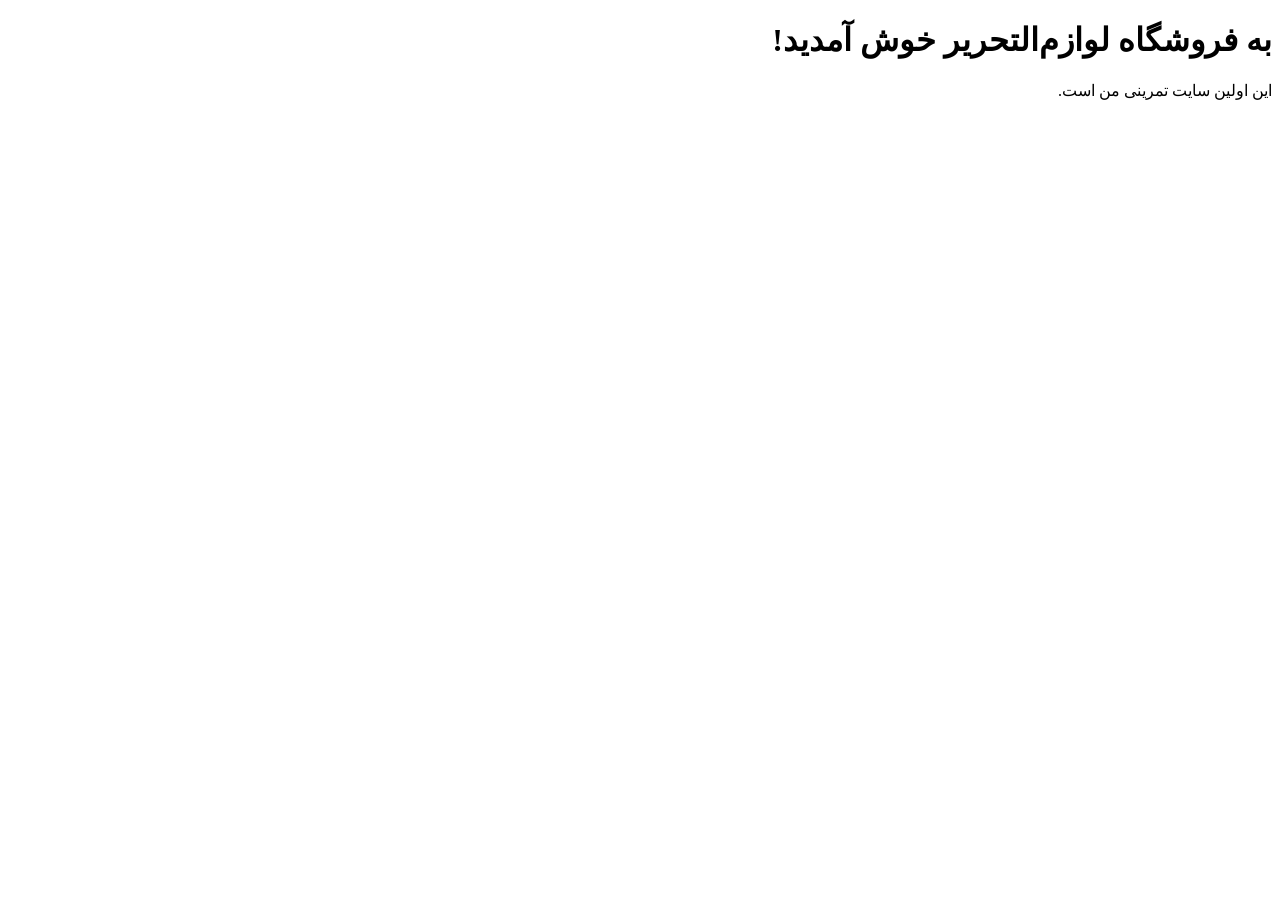
==== index.html @ b2bc045e "Create index.html" ====
<!DOCTYPE html>
<html lang="fa" dir="rtl">
<head>
    <meta charset="UTF-8">
    <meta name="viewport" content="width=device-width, initial-scale=1.0">
    <title>فروشگاه لوازم‌التحریر</title>
</head>
<body>

    <h1>به فروشگاه لوازم‌التحریر خوش آمدید!</h1>
    <p>این اولین سایت تمرینی من است.</p>

</body>
</html>
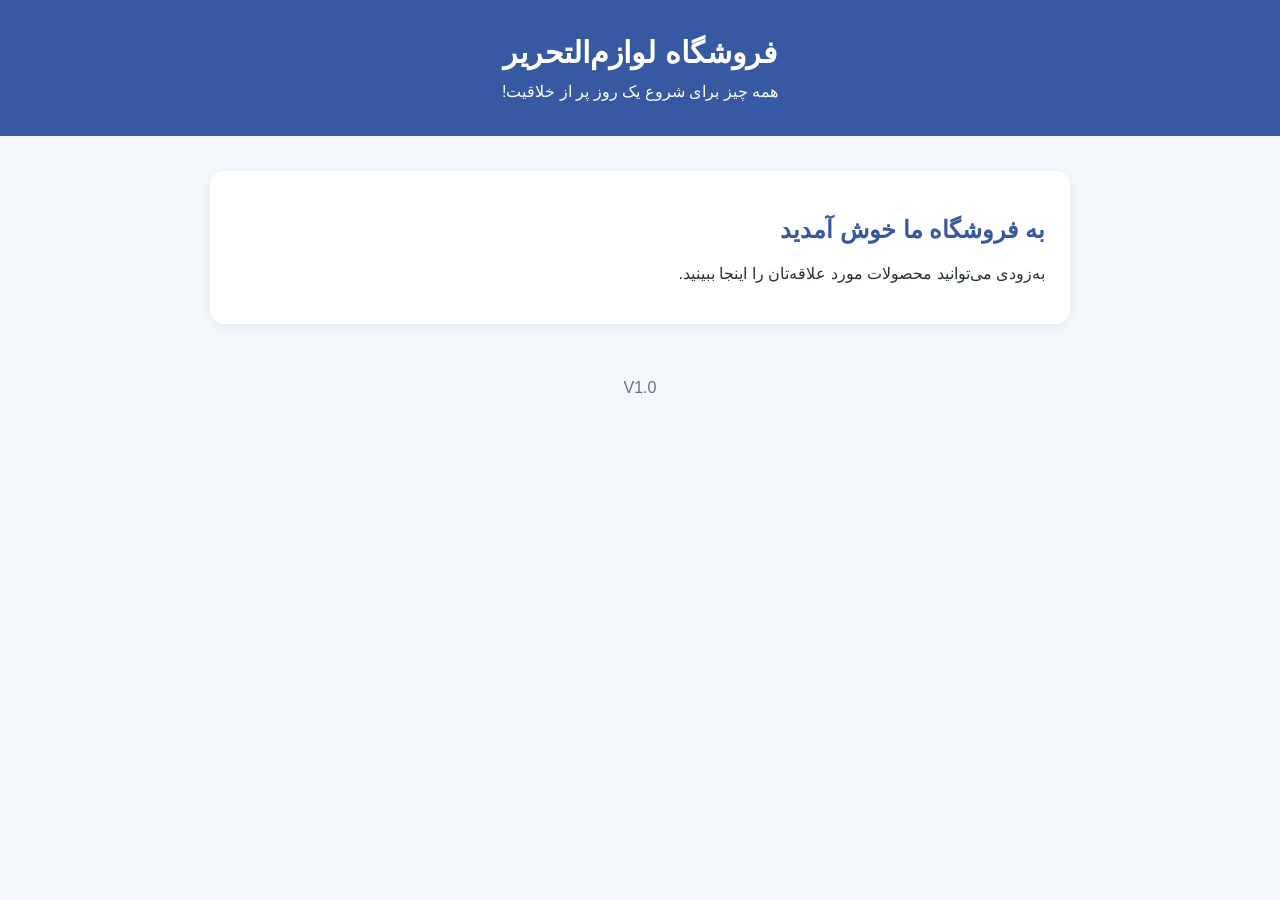
==== commit 7c2881ef: "Update index.html" ====
--- a/index.html
+++ b/index.html
@@ -5,11 +5,25 @@
     <meta charset="UTF-8">
     <meta name="viewport" content="width=device-width, initial-scale=1.0">
     <title>فروشگاه لوازم‌التحریر</title>
+    <link rel="stylesheet" href="style.css">
 </head>
 <body>
 
-    <h1>به فروشگاه لوازم‌التحریر خوش آمدید!</h1>
-    <p>این اولین سایت تمرینی من است.</p>
+    <header>
+        <h1>فروشگاه لوازم‌التحریر</h1>
+        <p>همه چیز برای شروع یک روز پر از خلاقیت!</p>
+    </header>
+
+    <main>
+        <section class="welcome">
+            <h2>به فروشگاه ما خوش آمدید</h2>
+            <p>به‌زودی می‌توانید محصولات مورد علاقه‌تان را اینجا ببینید.</p>
+        </section>
+    </main>
+
+    <footer>
+        V1.0
+    </footer>
 
 </body>
 </html>
--- a/style.css
+++ b/style.css
@@ -0,0 +1,52 @@
+
+* {
+    box-sizing: border-box;
+}
+
+body {
+    margin: 0;
+    font-family: Tahoma, Arial, sans-serif;
+    background-color: #f4f7fb;
+    color: #263238;
+    direction: rtl;
+    text-align: right;
+}
+
+header {
+    background-color: #3659a2;
+    color: white;
+    text-align: center;
+    padding: 35px 15px;
+}
+
+header h1 {
+    margin: 0 0 12px;
+    font-size: 30px;
+}
+
+header p {
+    margin: 0;
+}
+
+main {
+    max-width: 900px;
+    margin: 35px auto;
+    padding: 0 20px;
+}
+
+.welcome {
+    background: white;
+    padding: 25px;
+    border-radius: 14px;
+    box-shadow: 0 3px 12px #00000010;
+}
+
+.welcome h2 {
+    color: #3659a2;
+}
+
+footer {
+    text-align: center;
+    padding: 20px;
+    color: #667085;
+}
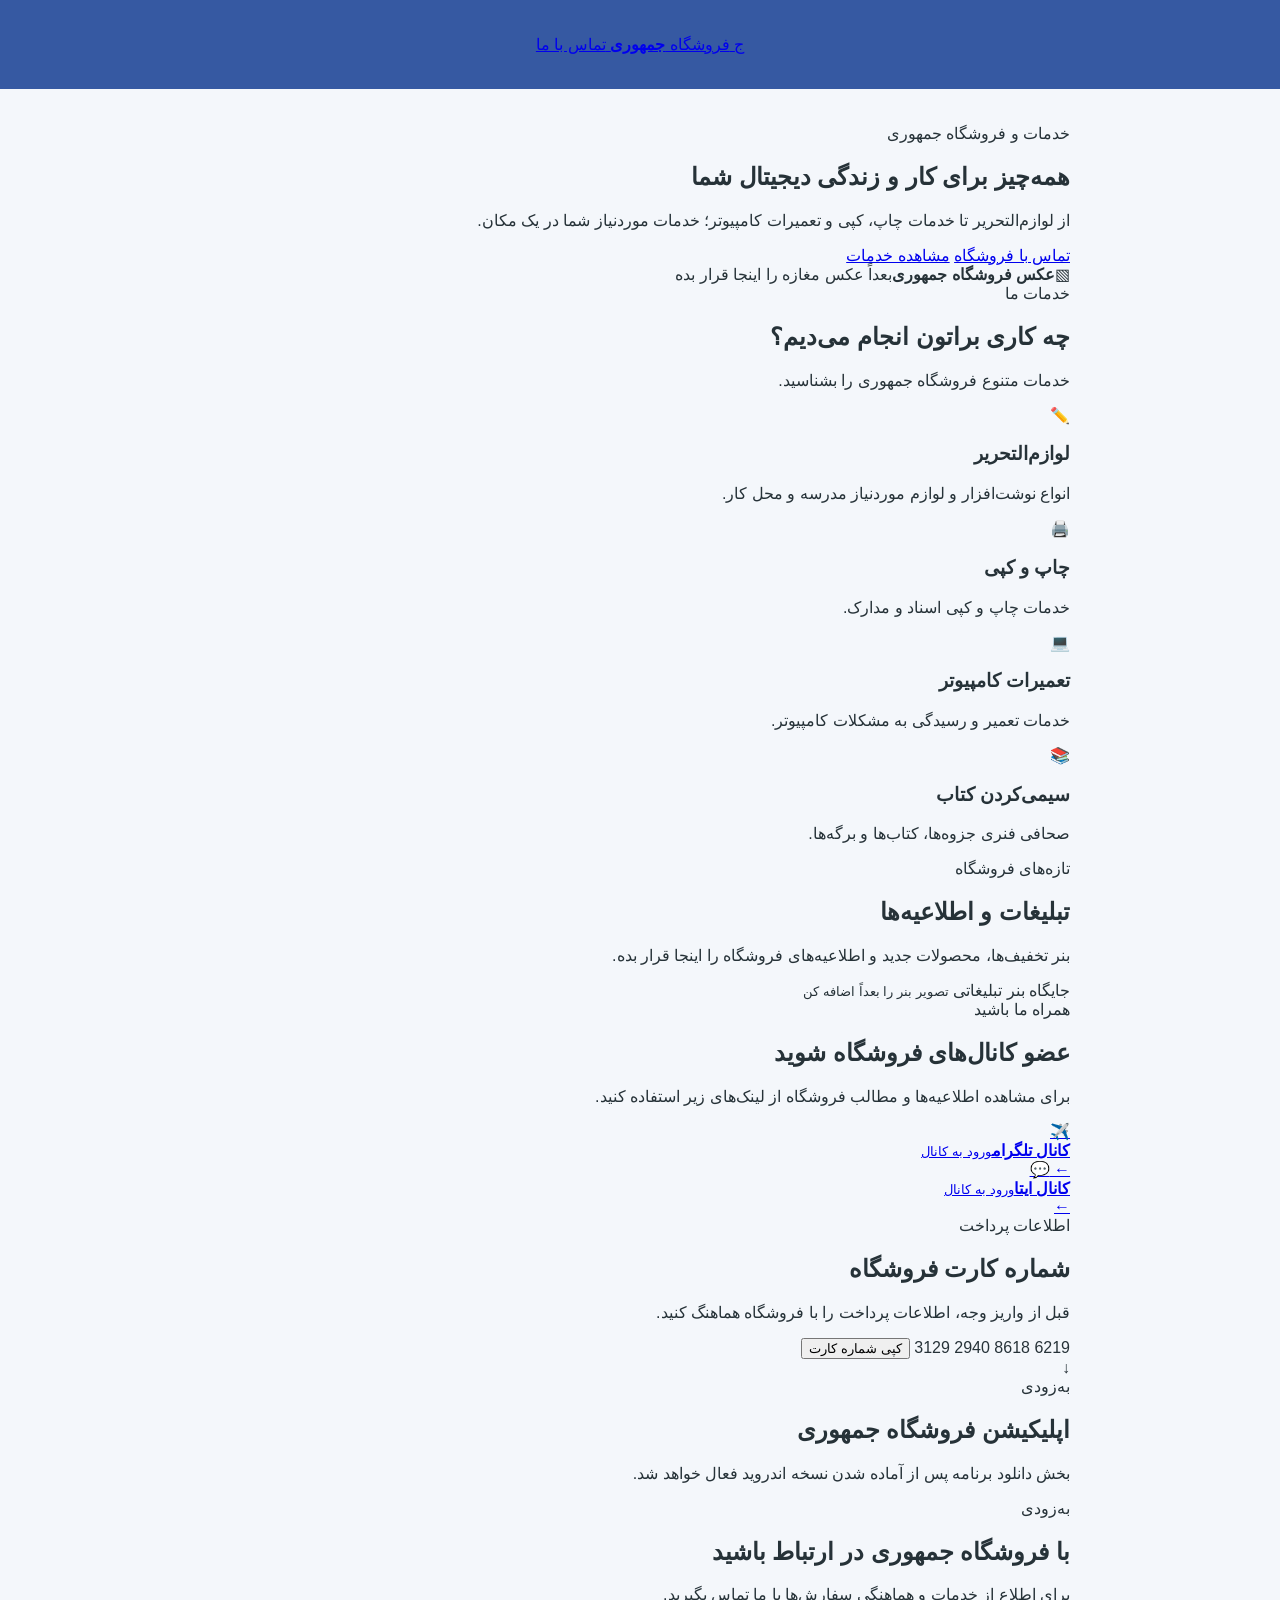
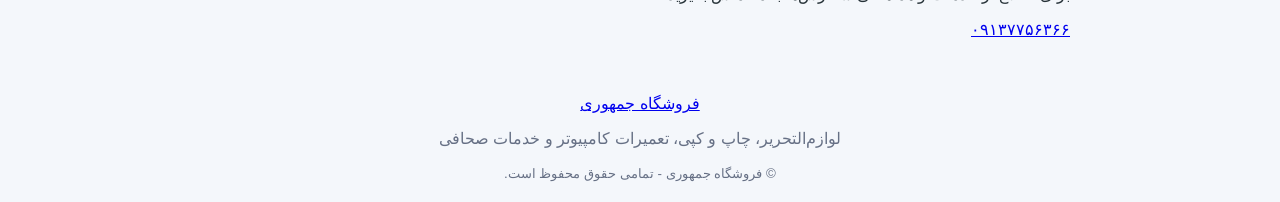
==== commit 3c77dead: "Update index.html" ====
--- a/index.html
+++ b/index.html
@@ -2,28 +2,167 @@
 <!DOCTYPE html>
 <html lang="fa" dir="rtl">
 <head>
-    <meta charset="UTF-8">
-    <meta name="viewport" content="width=device-width, initial-scale=1.0">
-    <title>فروشگاه لوازم‌التحریر</title>
-    <link rel="stylesheet" href="style.css">
+  <meta charset="UTF-8">
+  <meta name="viewport" content="width=device-width, initial-scale=1.0">
+  <meta name="description" content="فروشگاه جمهوری؛ لوازم‌التحریر، چاپ و کپی، تعمیرات کامپیوتر و سیمی کتاب">
+  <title>فروشگاه جمهوری | خدمات و لوازم‌التحریر</title>
+  <link rel="stylesheet" href="style.css">
 </head>
 <body>
 
-    <header>
-        <h1>فروشگاه لوازم‌التحریر</h1>
-        <p>همه چیز برای شروع یک روز پر از خلاقیت!</p>
-    </header>
+  <header class="topbar">
+    <a class="brand" href="#">
+      <span class="brand-icon">ج</span>
+      <span>فروشگاه <strong>جمهوری</strong></span>
+    </a>
+    <a class="contact-small" href="tel:09137756366">تماس با ما</a>
+  </header>
 
-    <main>
-        <section class="welcome">
-            <h2>به فروشگاه ما خوش آمدید</h2>
-            <p>به‌زودی می‌توانید محصولات مورد علاقه‌تان را اینجا ببینید.</p>
-        </section>
-    </main>
+  <main>
+    <section class="hero">
+      <div class="hero-content">
+        <span class="eyebrow">خدمات و فروشگاه جمهوری</span>
+        <h1>همه‌چیز برای کار و زندگی دیجیتال شما</h1>
+        <p>
+          از لوازم‌التحریر تا خدمات چاپ، کپی و تعمیرات کامپیوتر؛
+          خدمات موردنیاز شما در یک مکان.
+        </p>
+        <div class="hero-actions">
+          <a class="btn btn-primary" href="tel:09137756366">تماس با فروشگاه</a>
+          <a class="btn btn-outline" href="#services">مشاهده خدمات</a>
+        </div>
+      </div>
 
-    <footer>
-        V1.0
-    </footer>
+      <div class="shop-photo">
+        <!-- عکس مغازه را با نام shop.jpg در مخزن قرار بده -->
+        <img src="shop.jpg" alt="تصویر فروشگاه جمهوری"
+             onerror="this.style.display='none';this.nextElementSibling.style.display='flex'">
+        <div class="photo-placeholder">
+          <span class="photo-symbol">▧</span>
+          <strong>عکس فروشگاه جمهوری</strong>
+          <span>بعداً عکس مغازه را اینجا قرار بده</span>
+        </div>
+      </div>
+    </section>
+
+    <section class="section" id="services">
+      <div class="section-heading">
+        <span class="eyebrow">خدمات ما</span>
+        <h2>چه کاری براتون انجام می‌دیم؟</h2>
+        <p>خدمات متنوع فروشگاه جمهوری را بشناسید.</p>
+      </div>
+
+      <div class="service-grid">
+        <article class="service-card">
+          <span class="service-icon">✏️</span>
+          <h3>لوازم‌التحریر</h3>
+          <p>انواع نوشت‌افزار و لوازم موردنیاز مدرسه و محل کار.</p>
+        </article>
+
+        <article class="service-card">
+          <span class="service-icon">🖨️</span>
+          <h3>چاپ و کپی</h3>
+          <p>خدمات چاپ و کپی اسناد و مدارک.</p>
+        </article>
+
+        <article class="service-card">
+          <span class="service-icon">💻</span>
+          <h3>تعمیرات کامپیوتر</h3>
+          <p>خدمات تعمیر و رسیدگی به مشکلات کامپیوتر.</p>
+        </article>
+
+        <article class="service-card">
+          <span class="service-icon">📚</span>
+          <h3>سیمی‌کردن کتاب</h3>
+          <p>صحافی فنری جزوه‌ها، کتاب‌ها و برگه‌ها.</p>
+        </article>
+      </div>
+    </section>
+
+    <section class="section advertising">
+      <div>
+        <span class="eyebrow">تازه‌های فروشگاه</span>
+        <h2>تبلیغات و اطلاعیه‌ها</h2>
+        <p>بنر تخفیف‌ها، محصولات جدید و اطلاعیه‌های فروشگاه را اینجا قرار بده.</p>
+      </div>
+      <div class="ad-placeholder">
+        <span>جایگاه بنر تبلیغاتی</span>
+        <small>تصویر بنر را بعداً اضافه کن</small>
+      </div>
+    </section>
+
+    <section class="section community">
+      <div class="section-heading">
+        <span class="eyebrow">همراه ما باشید</span>
+        <h2>عضو کانال‌های فروشگاه شوید</h2>
+        <p>برای مشاهده اطلاعیه‌ها و مطالب فروشگاه از لینک‌های زیر استفاده کنید.</p>
+      </div>
+      <div class="social-grid">
+        <a class="social-card" href="https://t.me/Computerjomhoorii" target="_blank" rel="noopener noreferrer">
+          <span>✈️</span>
+          <div><strong>کانال تلگرام</strong><small>ورود به کانال</small></div>
+          <b>←</b>
+        </a>
+
+        <a class="social-card" href="https://eitaa.com/Jomhooriiii" target="_blank" rel="noopener noreferrer">
+          <span>💬</span>
+          <div><strong>کانال ایتا</strong><small>ورود به کانال</small></div>
+          <b>←</b>
+        </a>
+      </div>
+    </section>
+
+    <section class="section payment">
+      <div>
+        <span class="eyebrow">اطلاعات پرداخت</span>
+        <h2>شماره کارت فروشگاه</h2>
+        <p>قبل از واریز وجه، اطلاعات پرداخت را با فروشگاه هماهنگ کنید.</p>
+      </div>
+      <div class="card-number">
+        <span id="cardNumber">6219 8618 2940 3129</span>
+        <button type="button" id="copyCard">کپی شماره کارت</button>
+        <small id="copyMessage" aria-live="polite"></small>
+      </div>
+    </section>
+
+    <section class="download-section" id="download">
+      <div class="download-icon">↓</div>
+      <div>
+        <span class="eyebrow">به‌زودی</span>
+        <h2>اپلیکیشن فروشگاه جمهوری</h2>
+        <p>بخش دانلود برنامه پس از آماده شدن نسخه اندروید فعال خواهد شد.</p>
+      </div>
+      <span class="coming-soon">به‌زودی</span>
+    </section>
+
+    <section class="section contact-section">
+      <h2>با فروشگاه جمهوری در ارتباط باشید</h2>
+      <p>برای اطلاع از خدمات و هماهنگی سفارش‌ها با ما تماس بگیرید.</p>
+      <a class="btn btn-primary" href="tel:09137756366">۰۹۱۳۷۷۵۶۳۶۶</a>
+    </section>
+  </main>
+
+  <footer>
+    <a class="brand footer-brand" href="#">فروشگاه جمهوری</a>
+    <p>لوازم‌التحریر، چاپ و کپی، تعمیرات کامپیوتر و خدمات صحافی</p>
+    <small>© فروشگاه جمهوری - تمامی حقوق محفوظ است.</small>
+  </footer>
+
+  <script>
+    const copyButton = document.getElementById("copyCard");
+    const cardNumber = document.getElementById("cardNumber");
+    const copyMessage = document.getElementById("copyMessage");
+
+    copyButton.addEventListener("click", async () => {
+      const number = cardNumber.textContent.replace(/\s/g, "");
+      try {
+        await navigator.clipboard.writeText(number);
+        copyMessage.textContent = "شماره کارت کپی شد.";
+      } catch (error) {
+        copyMessage.textContent = "شماره کارت را انتخاب و کپی کنید: " + number;
+      }
+    });
+  </script>
 
 </body>
 </html>
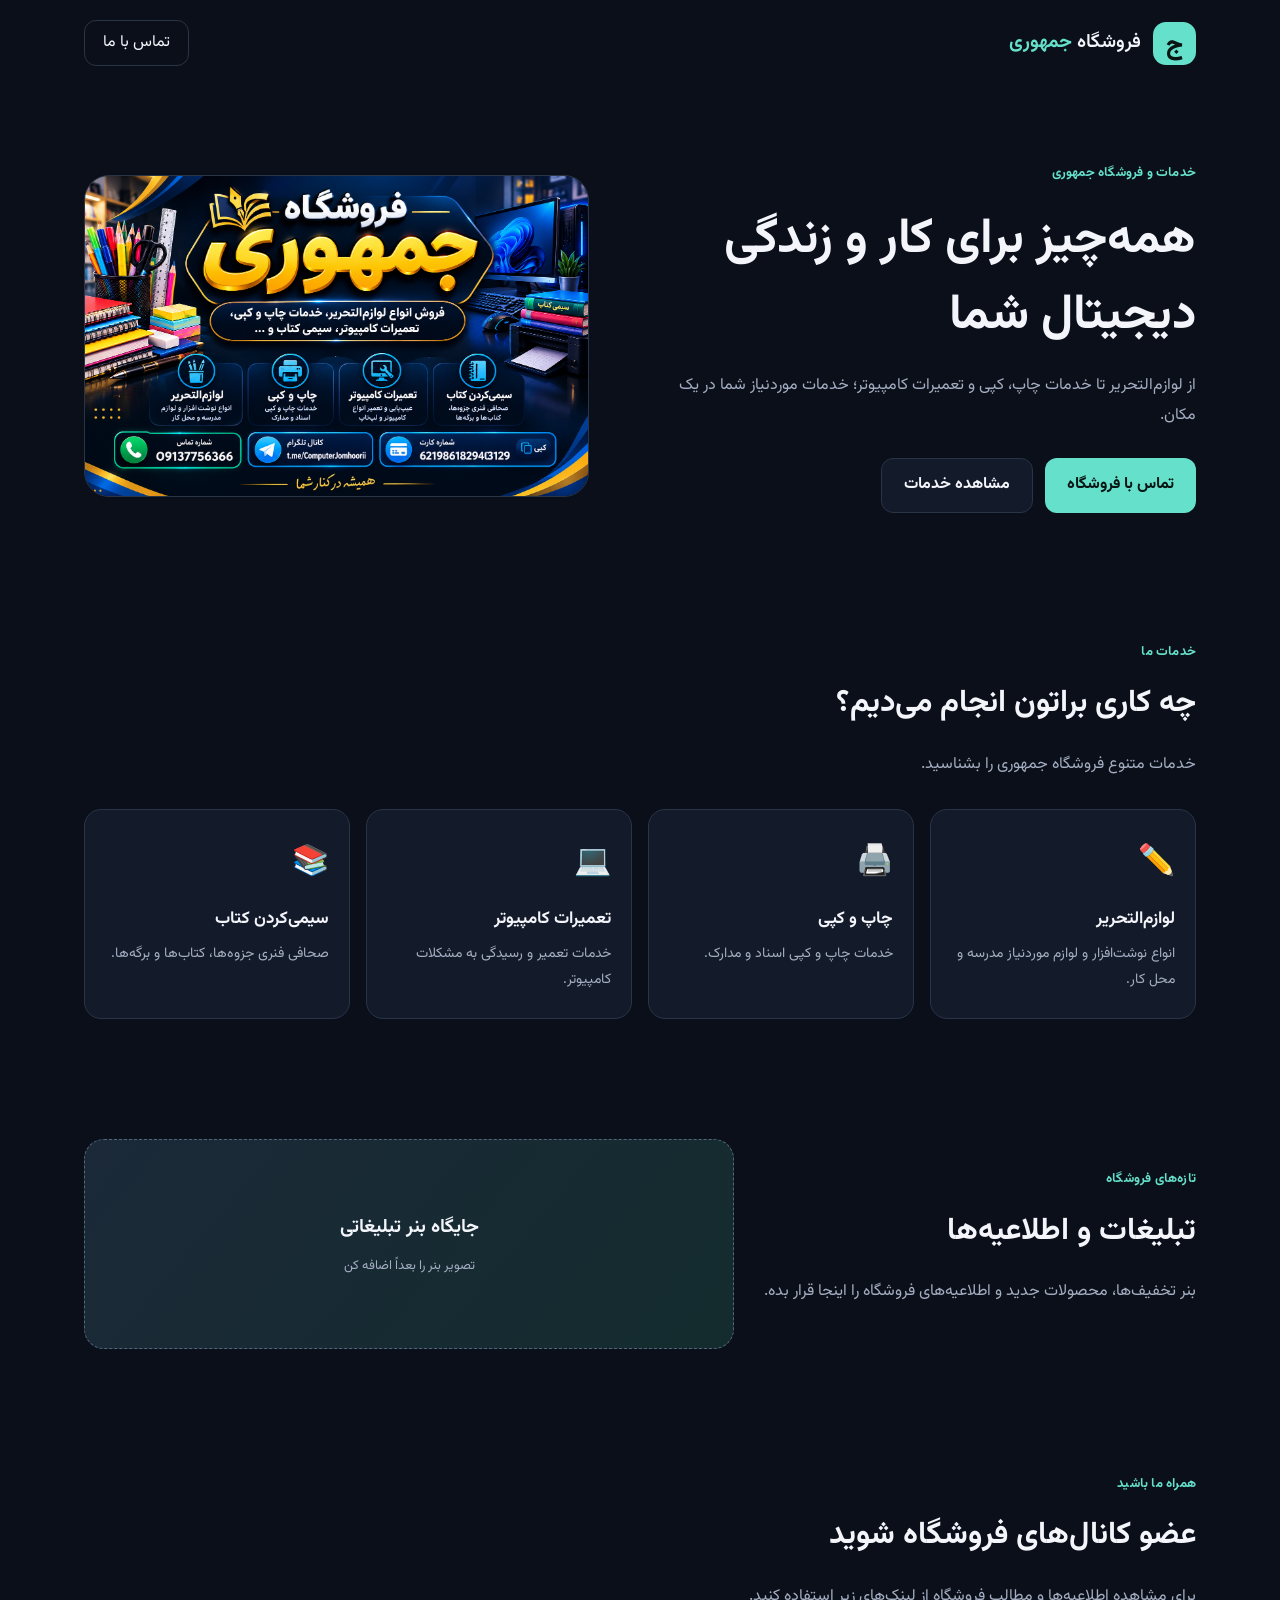
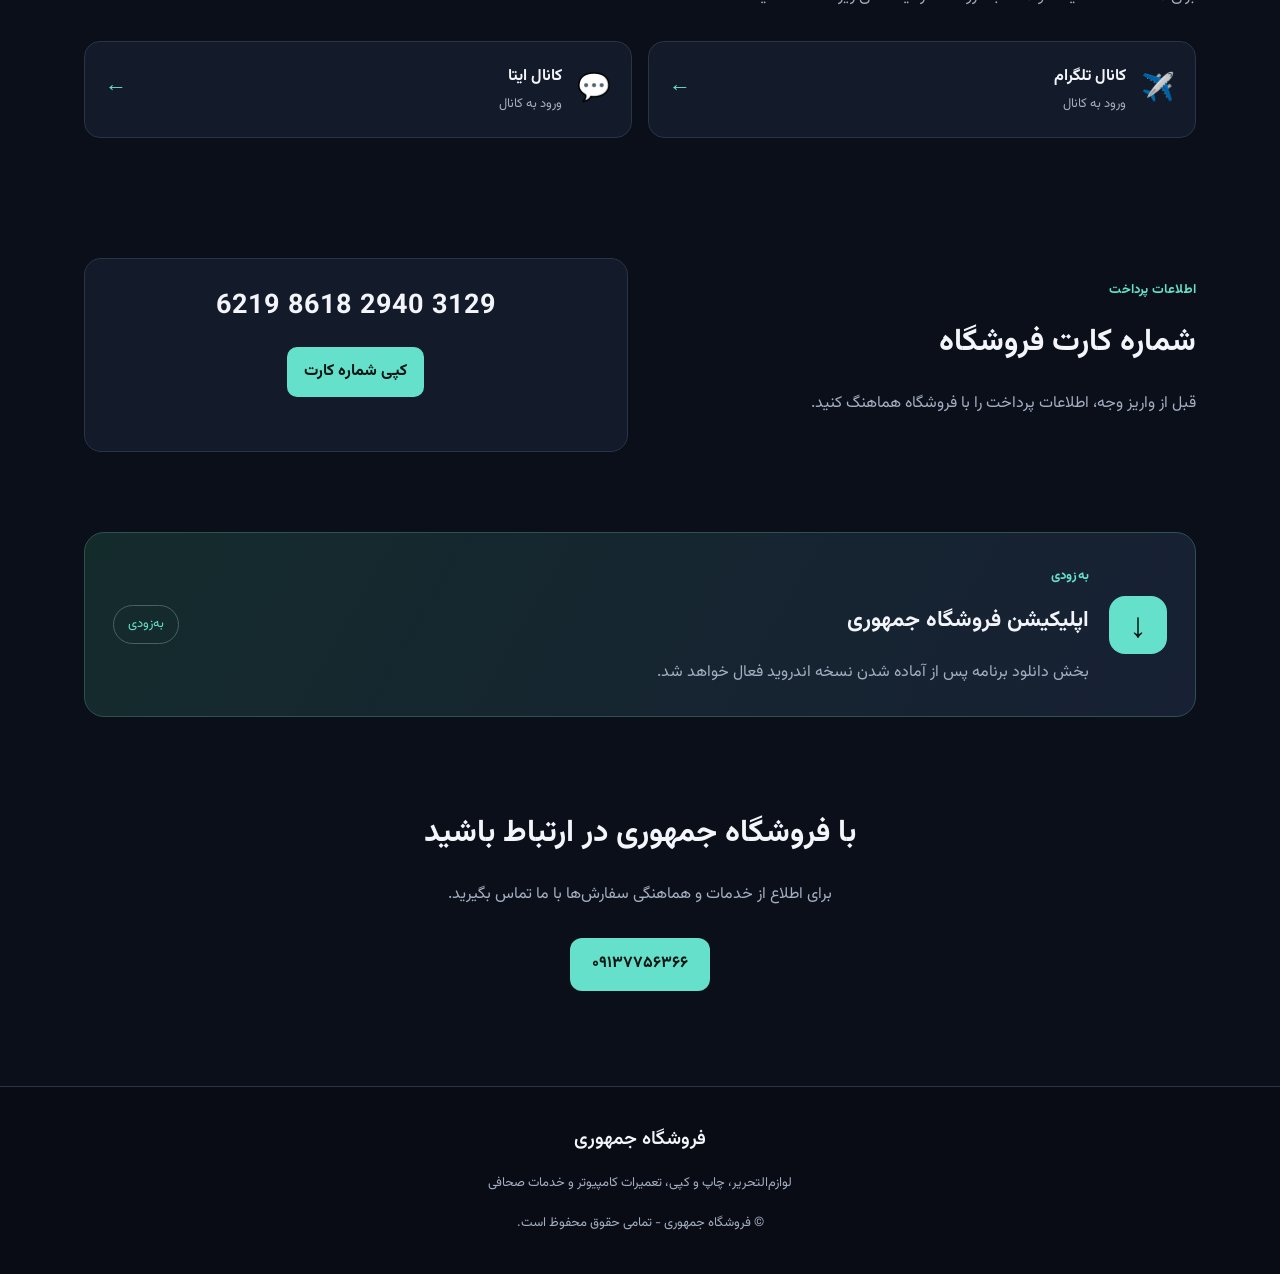
==== commit 09c3d83f: "Update index.html" ====
--- a/index.html
+++ b/index.html
@@ -35,7 +35,7 @@
 
       <div class="shop-photo">
         <!-- عکس مغازه را با نام shop.jpg در مخزن قرار بده -->
-        <img src="shop.jpg" alt="تصویر فروشگاه جمهوری"
+        <img src="shop.png" alt="تصویر فروشگاه جمهوری"
              onerror="this.style.display='none';this.nextElementSibling.style.display='flex'">
         <div class="photo-placeholder">
           <span class="photo-symbol">▧</span>
--- a/style.css
+++ b/style.css
@@ -1,52 +1,488 @@
+
+@import url('https://fonts.googleapis.com/css2?family=Vazirmatn:wght@400;500;600;700;800&display=swap');
+
+:root {
+  --bg: #0b0f19;
+  --panel: #131a29;
+  --panel-light: #192337;
+  --text: #f3f5fb;
+  --muted: #a4aec2;
+  --accent: #65e0cb;
+  --accent-dark: #102e30;
+  --border: #293448;
+}
 
 * {
-    box-sizing: border-box;
+  box-sizing: border-box;
+}
+
+html {
+  scroll-behavior: smooth;
 }
 
 body {
-    margin: 0;
-    font-family: Tahoma, Arial, sans-serif;
-    background-color: #f4f7fb;
-    color: #263238;
-    direction: rtl;
-    text-align: right;
-}
-
-header {
-    background-color: #3659a2;
-    color: white;
-    text-align: center;
-    padding: 35px 15px;
-}
-
-header h1 {
-    margin: 0 0 12px;
-    font-size: 30px;
-}
-
-header p {
-    margin: 0;
-}
-
-main {
-    max-width: 900px;
-    margin: 35px auto;
-    padding: 0 20px;
-}
-
-.welcome {
-    background: white;
-    padding: 25px;
-    border-radius: 14px;
-    box-shadow: 0 3px 12px #00000010;
-}
-
-.welcome h2 {
-    color: #3659a2;
+  margin: 0;
+  background: var(--bg);
+  color: var(--text);
+  font-family: "Vazirmatn", Tahoma, Arial, sans-serif;
+  line-height: 1.9;
+}
+
+a {
+  color: inherit;
+  text-decoration: none;
+}
+
+.topbar {
+  max-width: 1160px;
+  margin: auto;
+  padding: 20px 24px;
+  display: flex;
+  align-items: center;
+  justify-content: space-between;
+  gap: 18px;
+}
+
+.brand {
+  display: flex;
+  align-items: center;
+  gap: 12px;
+  font-size: 19px;
+  font-weight: 600;
+}
+
+.brand-icon {
+  display: grid;
+  place-items: center;
+  width: 43px;
+  height: 43px;
+  border-radius: 13px;
+  background: var(--accent);
+  color: #081513;
+  font-size: 25px;
+  font-weight: 800;
+}
+
+.brand strong {
+  color: var(--accent);
+}
+
+.contact-small {
+  border: 1px solid var(--border);
+  border-radius: 12px;
+  padding: 7px 18px;
+}
+
+.hero {
+  max-width: 1160px;
+  margin: 24px auto 0;
+  padding: 48px 24px 64px;
+  display: grid;
+  grid-template-columns: 1.05fr 0.95fr;
+  align-items: center;
+  gap: 48px;
+}
+
+.eyebrow {
+  display: inline-block;
+  color: var(--accent);
+  font-size: 13px;
+  font-weight: 700;
+  letter-spacing: 0.2px;
+}
+
+.hero h1 {
+  margin: 14px 0;
+  max-width: 620px;
+  font-size: clamp(30px, 4.2vw, 49px);
+  line-height: 1.55;
+}
+
+.hero-content > p,
+.section-heading > p,
+.advertising p,
+.payment p,
+.contact-section p,
+.download-section p {
+  color: var(--muted);
+}
+
+.hero-content > p {
+  max-width: 540px;
+}
+
+.hero-actions {
+  display: flex;
+  flex-wrap: wrap;
+  gap: 12px;
+  margin-top: 27px;
+}
+
+.btn {
+  display: inline-flex;
+  justify-content: center;
+  align-items: center;
+  padding: 11px 22px;
+  border-radius: 12px;
+  font: inherit;
+  font-weight: 700;
+  transition: transform 0.2s, background 0.2s;
+}
+
+.btn:hover,
+.social-card:hover {
+  transform: translateY(-2px);
+}
+
+.btn-primary {
+  background: var(--accent);
+  color: #081513;
+}
+
+.btn-outline {
+  border: 1px solid var(--border);
+  background: var(--panel);
+}
+
+.shop-photo {
+  position: relative;
+  min-height: 320px;
+  overflow: hidden;
+  border: 1px solid var(--border);
+  border-radius: 25px;
+  background:
+    radial-gradient(ellipse at 20% 20%, #23534f 0, transparent 45%),
+    linear-gradient(145deg, #1a2638, #111522 70%);
+}
+
+.shop-photo img {
+  position: absolute;
+  width: 100%;
+  height: 100%;
+  inset: 0;
+  object-fit: cover;
+}
+
+.photo-placeholder {
+  min-height: 320px;
+  display: flex;
+  flex-direction: column;
+  justify-content: center;
+  align-items: center;
+  gap: 8px;
+  color: var(--muted);
+  text-align: center;
+}
+
+.photo-symbol {
+  color: var(--accent);
+  font-size: 54px;
+}
+
+.photo-placeholder strong {
+  color: var(--text);
+  font-size: 19px;
+}
+
+.section {
+  max-width: 1160px;
+  margin: auto;
+  padding: 60px 24px;
+}
+
+.section-heading {
+  margin-bottom: 28px;
+}
+
+.section-heading h2,
+.advertising h2,
+.payment h2,
+.download-section h2,
+.contact-section h2 {
+  margin: 8px 0;
+  font-size: clamp(23px, 3vw, 31px);
+}
+
+.service-grid {
+  display: grid;
+  grid-template-columns: repeat(4, minmax(0, 1fr));
+  gap: 16px;
+}
+
+.service-card {
+  padding: 24px 20px;
+  background: var(--panel);
+  border: 1px solid var(--border);
+  border-radius: 17px;
+  transition: border-color 0.2s, transform 0.2s;
+}
+
+.service-card:hover {
+  border-color: var(--accent);
+  transform: translateY(-3px);
+}
+
+.service-icon {
+  font-size: 30px;
+}
+
+.service-card h3 {
+  margin: 12px 0 6px;
+  font-size: 17px;
+}
+
+.service-card p {
+  margin: 0;
+  color: var(--muted);
+  font-size: 14px;
+}
+
+.advertising {
+  display: grid;
+  grid-template-columns: 0.8fr 1.2fr;
+  align-items: center;
+  gap: 28px;
+}
+
+.ad-placeholder {
+  min-height: 210px;
+  padding: 24px;
+  border: 1px dashed #53647d;
+  border-radius: 20px;
+  background: linear-gradient(130deg, #1b2938, #142c2e);
+  display: flex;
+  flex-direction: column;
+  justify-content: center;
+  align-items: center;
+  text-align: center;
+  gap: 8px;
+  font-size: 19px;
+  font-weight: 700;
+}
+
+.ad-placeholder small {
+  color: var(--muted);
+  font-size: 13px;
+  font-weight: 400;
+}
+
+.social-grid {
+  display: grid;
+  grid-template-columns: repeat(2, minmax(0, 1fr));
+  gap: 16px;
+}
+
+.social-card {
+  display: flex;
+  align-items: center;
+  gap: 15px;
+  padding: 20px;
+  background: var(--panel);
+  border: 1px solid var(--border);
+  border-radius: 16px;
+  transition: transform 0.2s, border-color 0.2s;
+}
+
+.social-card > span {
+  font-size: 27px;
+}
+
+.social-card div {
+  flex: 1;
+}
+
+.social-card strong,
+.social-card small {
+  display: block;
+}
+
+.social-card small {
+  color: var(--muted);
+  font-size: 13px;
+}
+
+.social-card b {
+  color: var(--accent);
+  font-size: 22px;
+}
+
+.payment {
+  display: grid;
+  grid-template-columns: 1fr 1fr;
+  align-items: center;
+  gap: 25px;
+}
+
+.card-number {
+  padding: 22px;
+  background: var(--panel);
+  border: 1px solid var(--border);
+  border-radius: 17px;
+  text-align: center;
+}
+
+#cardNumber {
+  display: block;
+  direction: ltr;
+  font-size: clamp(19px, 3vw, 27px);
+  font-weight: 700;
+  letter-spacing: 1px;
+  margin-bottom: 15px;
+}
+
+.card-number button {
+  border: 0;
+  border-radius: 10px;
+  padding: 10px 17px;
+  background: var(--accent);
+  color: #081513;
+  font: inherit;
+  font-weight: 700;
+  cursor: pointer;
+}
+
+#copyMessage {
+  display: block;
+  min-height: 24px;
+  margin-top: 8px;
+  color: var(--accent);
+  font-size: 13px;
+}
+
+.download-section {
+  max-width: 1112px;
+  margin: 20px auto;
+  padding: 28px;
+  display: flex;
+  align-items: center;
+  gap: 20px;
+  background: linear-gradient(120deg, #142b2c, #172034);
+  border: 1px solid #31504e;
+  border-radius: 20px;
+}
+
+.download-icon {
+  display: grid;
+  place-items: center;
+  flex-shrink: 0;
+  width: 58px;
+  height: 58px;
+  border-radius: 16px;
+  background: var(--accent);
+  color: #081513;
+  font-size: 35px;
+}
+
+.download-section > div:nth-child(2) {
+  flex: 1;
+}
+
+.download-section h2 {
+  font-size: 22px;
+}
+
+.download-section p {
+  margin-bottom: 0;
+}
+
+.coming-soon {
+  flex-shrink: 0;
+  border: 1px solid #47635f;
+  border-radius: 30px;
+  padding: 6px 14px;
+  color: var(--accent);
+  font-size: 13px;
+}
+
+.contact-section {
+  text-align: center;
+}
+
+.contact-section .btn {
+  margin-top: 12px;
 }
 
 footer {
-    text-align: center;
+  margin-top: 35px;
+  padding: 35px 20px;
+  border-top: 1px solid var(--border);
+  text-align: center;
+  background: #090c14;
+}
+
+.footer-brand {
+  display: inline-flex;
+  justify-content: center;
+}
+
+footer p,
+footer small {
+  color: var(--muted);
+  font-size: 13px;
+}
+
+@media (max-width: 800px) {
+  .hero {
+    grid-template-columns: 1fr;
+    gap: 28px;
+    padding-top: 30px;
+  }
+
+  .shop-photo,
+  .photo-placeholder {
+    min-height: 250px;
+  }
+
+  .service-grid {
+    grid-template-columns: repeat(2, minmax(0, 1fr));
+  }
+
+  .advertising,
+  .payment {
+    grid-template-columns: 1fr;
+  }
+
+  .download-section {
+    margin: 20px 16px;
+  }
+}
+
+@media (max-width: 480px) {
+  .topbar {
+    padding: 15px;
+  }
+
+  .brand {
+    font-size: 16px;
+  }
+
+  .contact-small {
+    padding: 6px 12px;
+    font-size: 13px;
+  }
+
+  .hero,
+  .section {
+    padding-right: 17px;
+    padding-left: 17px;
+  }
+
+  .service-grid,
+  .social-grid {
+    grid-template-columns: 1fr;
+  }
+
+  .download-section {
+    align-items: flex-start;
+    flex-wrap: wrap;
     padding: 20px;
-    color: #667085;
-}
+  }
+
+  .download-section > div:nth-child(2) {
+    min-width: 65%;
+  }
+
+  .coming-soon {
+    margin-right: 0;
+  }
+}
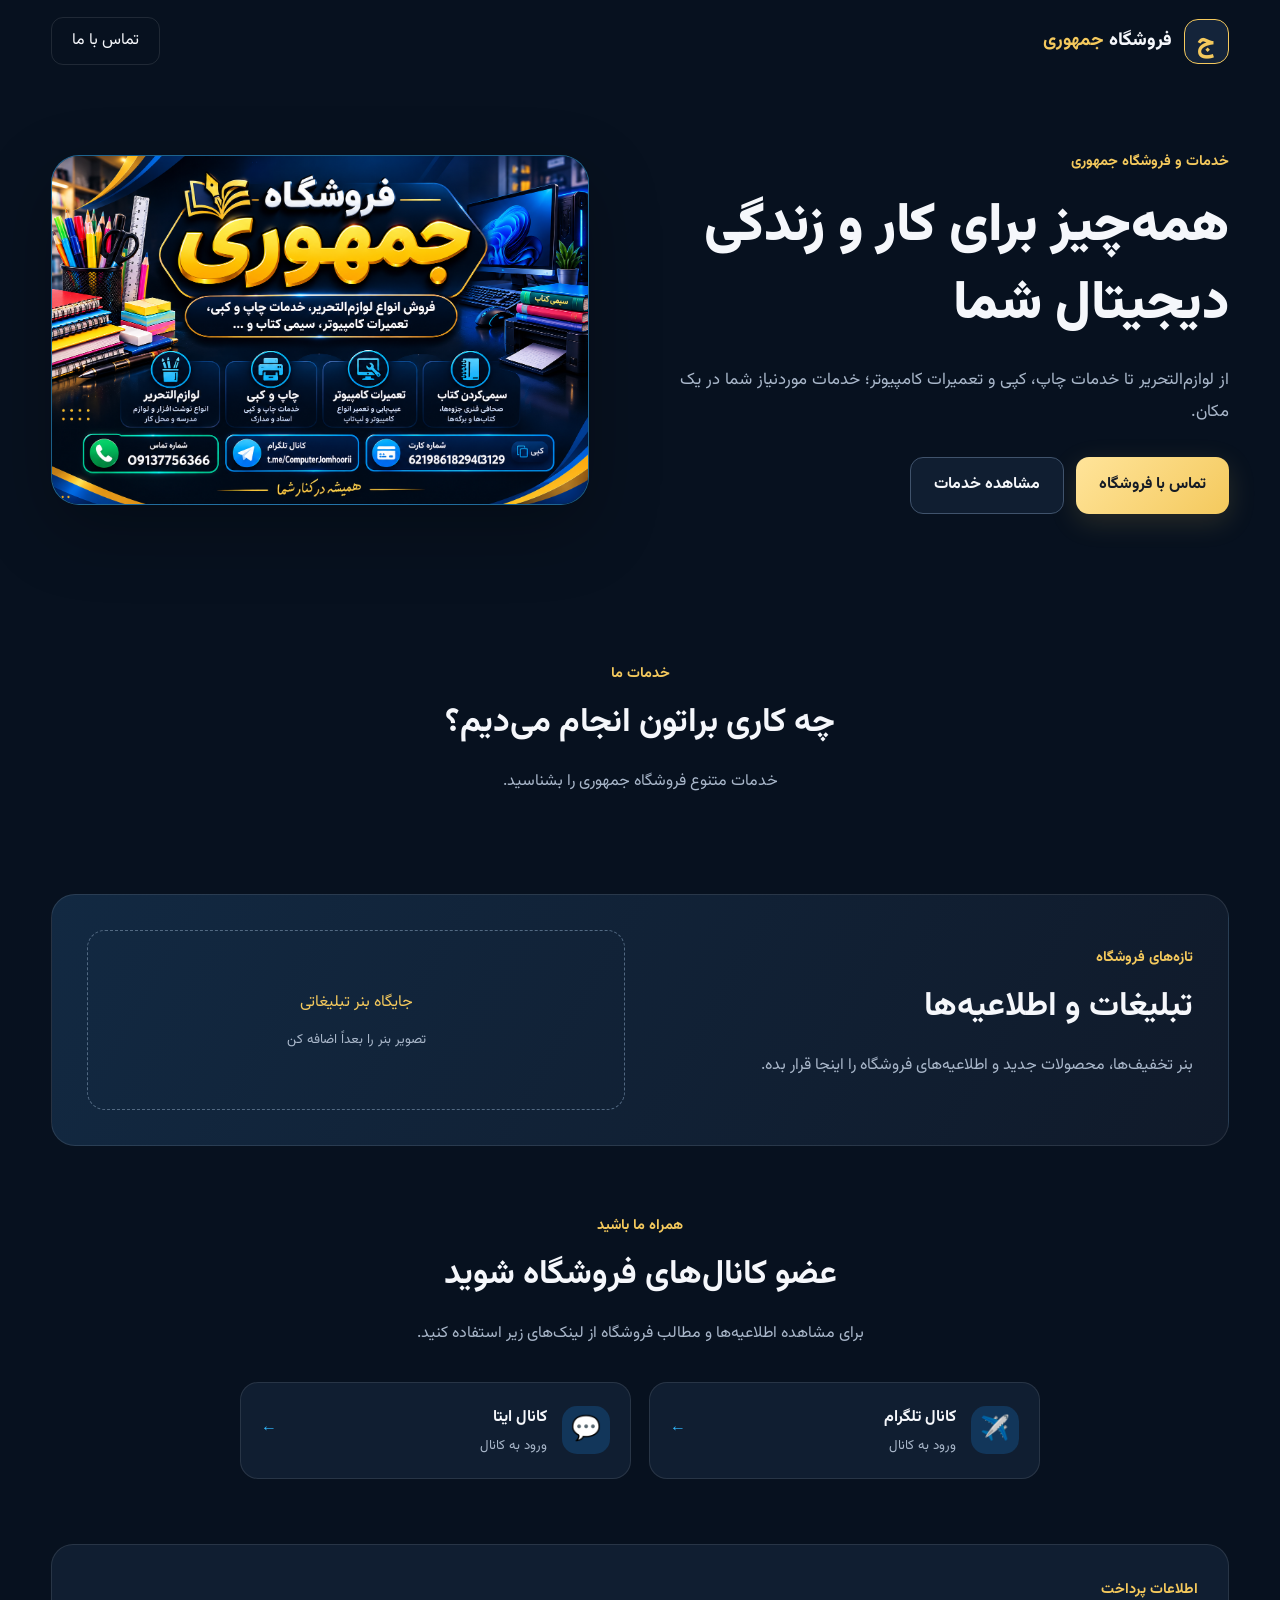
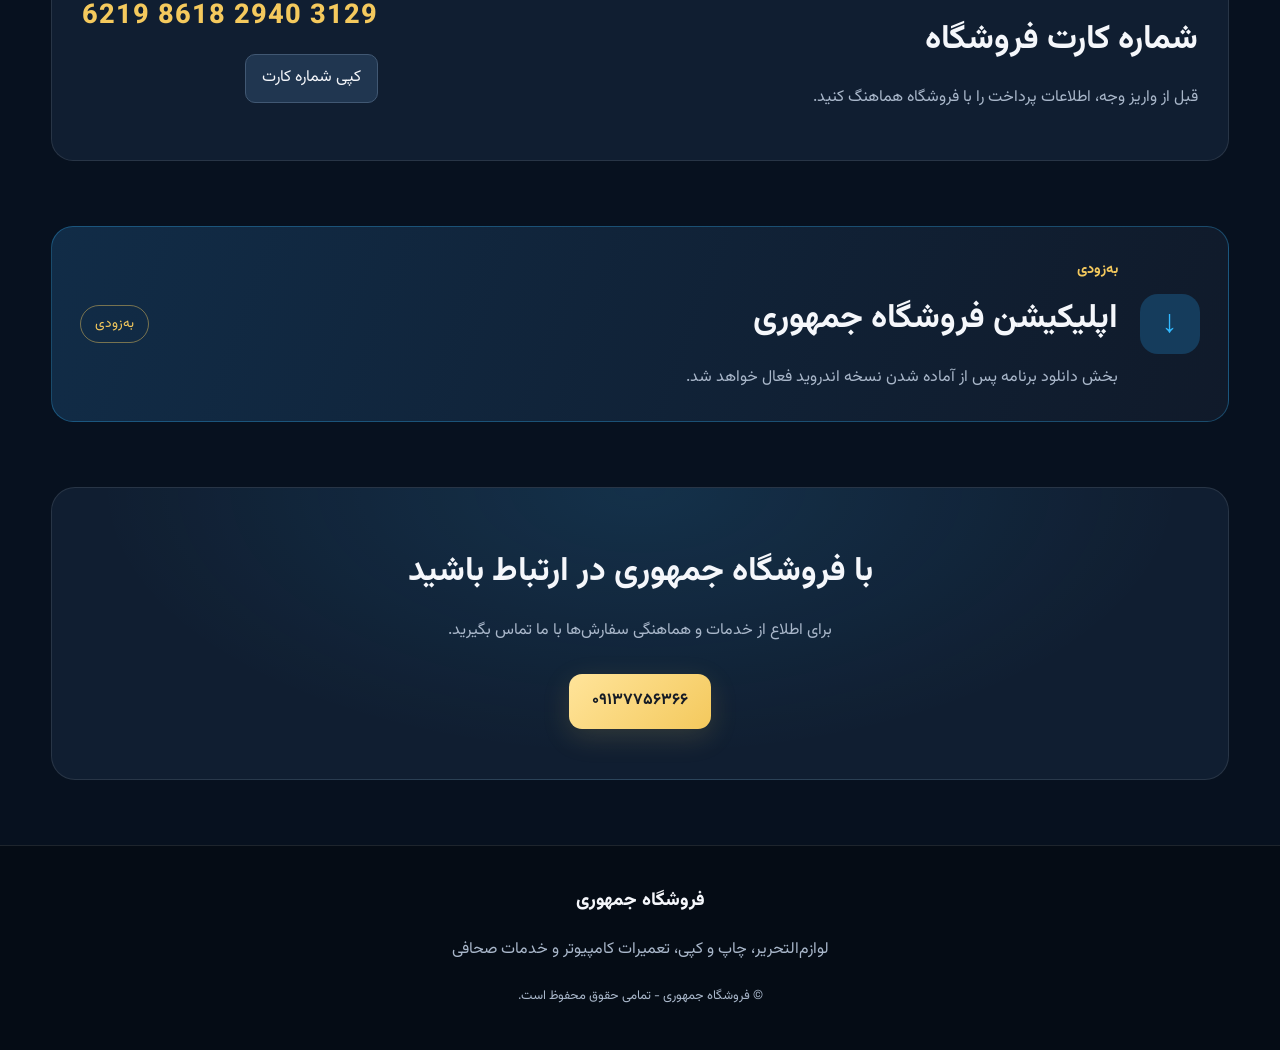
==== commit 913b7d1d: "Update index.html" ====
--- a/index.html
+++ b/index.html
@@ -34,7 +34,7 @@
       </div>
 
       <div class="shop-photo">
-        <!-- عکس مغازه را با نام shop.jpg در مخزن قرار بده -->
+        <!-- عکس مغازه را با نام shop.png در مخزن قرار بده -->
         <img src="shop.png" alt="تصویر فروشگاه جمهوری"
              onerror="this.style.display='none';this.nextElementSibling.style.display='flex'">
         <div class="photo-placeholder">
@@ -52,31 +52,7 @@
         <p>خدمات متنوع فروشگاه جمهوری را بشناسید.</p>
       </div>
 
-      <div class="service-grid">
-        <article class="service-card">
-          <span class="service-icon">✏️</span>
-          <h3>لوازم‌التحریر</h3>
-          <p>انواع نوشت‌افزار و لوازم موردنیاز مدرسه و محل کار.</p>
-        </article>
-
-        <article class="service-card">
-          <span class="service-icon">🖨️</span>
-          <h3>چاپ و کپی</h3>
-          <p>خدمات چاپ و کپی اسناد و مدارک.</p>
-        </article>
-
-        <article class="service-card">
-          <span class="service-icon">💻</span>
-          <h3>تعمیرات کامپیوتر</h3>
-          <p>خدمات تعمیر و رسیدگی به مشکلات کامپیوتر.</p>
-        </article>
-
-        <article class="service-card">
-          <span class="service-icon">📚</span>
-          <h3>سیمی‌کردن کتاب</h3>
-          <p>صحافی فنری جزوه‌ها، کتاب‌ها و برگه‌ها.</p>
-        </article>
-      </div>
+      
     </section>
 
     <section class="section advertising">
--- a/style.css
+++ b/style.css
@@ -1,15 +1,15 @@
 
-@import url('https://fonts.googleapis.com/css2?family=Vazirmatn:wght@400;500;600;700;800&display=swap');
+@import url('https://fonts.googleapis.com/css2?family=Vazirmatn:wght@400;500;600;700;800;900&display=swap');
 
 :root {
-  --bg: #0b0f19;
-  --panel: #131a29;
-  --panel-light: #192337;
-  --text: #f3f5fb;
-  --muted: #a4aec2;
-  --accent: #65e0cb;
-  --accent-dark: #102e30;
-  --border: #293448;
+  --bg: #07111f;
+  --panel: #101e31;
+  --panel-light: #15263d;
+  --gold: #f4c95d;
+  --blue: #32b9ff;
+  --text: #f5f7fb;
+  --muted: #a9b7ca;
+  --border: rgba(255,255,255,.1);
 }
 
 * {
@@ -22,9 +22,9 @@
 
 body {
   margin: 0;
+  font-family: 'Vazirmatn', Tahoma, sans-serif;
   background: var(--bg);
   color: var(--text);
-  font-family: "Vazirmatn", Tahoma, Arial, sans-serif;
   line-height: 1.9;
 }
 
@@ -34,68 +34,79 @@
 }
 
 .topbar {
-  max-width: 1160px;
+  width: min(1180px, 92%);
   margin: auto;
-  padding: 20px 24px;
+  min-height: 82px;
   display: flex;
   align-items: center;
   justify-content: space-between;
-  gap: 18px;
+  gap: 20px;
 }
 
 .brand {
   display: flex;
   align-items: center;
   gap: 12px;
-  font-size: 19px;
-  font-weight: 600;
+  font-size: 1.15rem;
+  font-weight: 800;
+}
+
+.brand strong {
+  color: var(--gold);
 }
 
 .brand-icon {
+  width: 45px;
+  height: 45px;
   display: grid;
   place-items: center;
-  width: 43px;
-  height: 43px;
-  border-radius: 13px;
-  background: var(--accent);
-  color: #081513;
-  font-size: 25px;
-  font-weight: 800;
-}
-
-.brand strong {
-  color: var(--accent);
+  border: 1px solid var(--gold);
+  border-radius: 14px;
+  color: var(--gold);
+  font-size: 1.6rem;
+  background: #14243a;
 }
 
 .contact-small {
   border: 1px solid var(--border);
+  padding: 8px 20px;
   border-radius: 12px;
-  padding: 7px 18px;
+  transition: .2s;
+}
+
+.contact-small:hover {
+  border-color: var(--gold);
+  color: var(--gold);
+}
+
+main {
+  width: min(1180px, 92%);
+  margin: auto;
 }
 
 .hero {
-  max-width: 1160px;
-  margin: 24px auto 0;
-  padding: 48px 24px 64px;
-  display: grid;
-  grid-template-columns: 1.05fr 0.95fr;
-  align-items: center;
-  gap: 48px;
+  display: grid;
+  grid-template-columns: 1.05fr .95fr;
+  align-items: center;
+  gap: 45px;
+  padding: 65px 0 80px;
 }
 
 .eyebrow {
-  display: inline-block;
-  color: var(--accent);
-  font-size: 13px;
+  color: var(--gold);
+  font-size: .9rem;
   font-weight: 700;
-  letter-spacing: 0.2px;
 }
 
 .hero h1 {
-  margin: 14px 0;
-  max-width: 620px;
-  font-size: clamp(30px, 4.2vw, 49px);
-  line-height: 1.55;
+  font-size: clamp(2rem, 4.2vw, 3.5rem);
+  line-height: 1.45;
+  margin: 12px 0 20px;
+  font-weight: 900;
+}
+
+.hero h1::first-line {
+  color: var(--text);
 }
 
 .hero-content > p,
@@ -108,90 +119,94 @@
 }
 
 .hero-content > p {
-  max-width: 540px;
+  max-width: 560px;
+  font-size: 1.05rem;
 }
 
 .hero-actions {
   display: flex;
   flex-wrap: wrap;
   gap: 12px;
-  margin-top: 27px;
+  margin-top: 28px;
 }
 
 .btn {
   display: inline-flex;
   justify-content: center;
   align-items: center;
-  padding: 11px 22px;
-  border-radius: 12px;
+  padding: 12px 23px;
+  border-radius: 13px;
   font: inherit;
   font-weight: 700;
-  transition: transform 0.2s, background 0.2s;
-}
-
-.btn:hover,
-.social-card:hover {
-  transform: translateY(-2px);
+  cursor: pointer;
+  transition: transform .2s, background .2s;
+}
+
+.btn:hover {
+  transform: translateY(-3px);
 }
 
 .btn-primary {
-  background: var(--accent);
-  color: #081513;
+  color: #151b25;
+  background: linear-gradient(135deg, #ffe49a, var(--gold));
+  box-shadow: 0 8px 28px rgba(244,201,93,.15);
 }
 
 .btn-outline {
-  border: 1px solid var(--border);
-  background: var(--panel);
+  border: 1px solid #40536c;
+  background: #101e31;
 }
 
 .shop-photo {
+  min-height: 350px;
+  border: 1px solid rgba(50,185,255,.45);
+  border-radius: 28px;
+  overflow: hidden;
   position: relative;
-  min-height: 320px;
-  overflow: hidden;
-  border: 1px solid var(--border);
-  border-radius: 25px;
   background:
-    radial-gradient(ellipse at 20% 20%, #23534f 0, transparent 45%),
-    linear-gradient(145deg, #1a2638, #111522 70%);
+    radial-gradient(ellipse at top, #193d63, transparent 65%),
+    linear-gradient(145deg, #152b45, #081321);
+  box-shadow: 0 25px 70px rgba(0,0,0,.28);
 }
 
 .shop-photo img {
-  position: absolute;
+  display: block;
   width: 100%;
   height: 100%;
+  min-height: 350px;
+  position: absolute;
   inset: 0;
   object-fit: cover;
 }
 
 .photo-placeholder {
-  min-height: 320px;
-  display: flex;
+  display: none;
+  height: 350px;
+  align-items: center;
+  justify-content: center;
   flex-direction: column;
-  justify-content: center;
-  align-items: center;
   gap: 8px;
   color: var(--muted);
   text-align: center;
+  padding: 20px;
 }
 
 .photo-symbol {
-  color: var(--accent);
-  font-size: 54px;
+  font-size: 3rem;
+  color: var(--gold);
 }
 
 .photo-placeholder strong {
   color: var(--text);
-  font-size: 19px;
 }
 
 .section {
-  max-width: 1160px;
-  margin: auto;
-  padding: 60px 24px;
+  padding: 65px 0;
 }
 
 .section-heading {
-  margin-bottom: 28px;
+  text-align: center;
+  margin-bottom: 32px;
 }
 
 .section-heading h2,
@@ -199,77 +214,86 @@
 .payment h2,
 .download-section h2,
 .contact-section h2 {
+  font-size: clamp(1.5rem, 3vw, 2.1rem);
   margin: 8px 0;
-  font-size: clamp(23px, 3vw, 31px);
+  line-height: 1.6;
 }
 
 .service-grid {
   display: grid;
   grid-template-columns: repeat(4, minmax(0, 1fr));
-  gap: 16px;
+  gap: 18px;
 }
 
 .service-card {
-  padding: 24px 20px;
-  background: var(--panel);
+  padding: 25px 20px;
   border: 1px solid var(--border);
+  border-radius: 20px;
+  background: linear-gradient(145deg, var(--panel-light), var(--panel));
+  transition: transform .25s, border-color .25s;
+}
+
+.service-card:hover {
+  transform: translateY(-6px);
+  border-color: rgba(244,201,93,.65);
+}
+
+.service-icon {
+  width: 56px;
+  height: 56px;
+  display: grid;
+  place-items: center;
   border-radius: 17px;
-  transition: border-color 0.2s, transform 0.2s;
-}
-
-.service-card:hover {
-  border-color: var(--accent);
-  transform: translateY(-3px);
-}
-
-.service-icon {
-  font-size: 30px;
+  background: rgba(50,185,255,.1);
+  font-size: 1.8rem;
 }
 
 .service-card h3 {
-  margin: 12px 0 6px;
-  font-size: 17px;
+  font-size: 1.1rem;
+  margin: 16px 0 8px;
 }
 
 .service-card p {
-  margin: 0;
   color: var(--muted);
-  font-size: 14px;
+  font-size: .92rem;
+  margin-bottom: 0;
 }
 
 .advertising {
   display: grid;
-  grid-template-columns: 0.8fr 1.2fr;
-  align-items: center;
-  gap: 28px;
+  grid-template-columns: 1fr 1fr;
+  gap: 30px;
+  align-items: center;
+  padding: 35px;
+  border: 1px solid var(--border);
+  border-radius: 24px;
+  background: linear-gradient(120deg, #122942, #101a2a);
 }
 
 .ad-placeholder {
-  min-height: 210px;
-  padding: 24px;
-  border: 1px dashed #53647d;
-  border-radius: 20px;
-  background: linear-gradient(130deg, #1b2938, #142c2e);
+  min-height: 180px;
+  border: 1px dashed #526982;
+  border-radius: 18px;
   display: flex;
   flex-direction: column;
   justify-content: center;
   align-items: center;
+  gap: 8px;
+  color: var(--gold);
   text-align: center;
-  gap: 8px;
-  font-size: 19px;
-  font-weight: 700;
+  padding: 20px;
 }
 
 .ad-placeholder small {
   color: var(--muted);
-  font-size: 13px;
-  font-weight: 400;
 }
 
 .social-grid {
   display: grid;
   grid-template-columns: repeat(2, minmax(0, 1fr));
-  gap: 16px;
+  gap: 18px;
+  max-width: 800px;
+  margin: auto;
 }
 
 .social-card {
@@ -279,106 +303,101 @@
   padding: 20px;
   background: var(--panel);
   border: 1px solid var(--border);
-  border-radius: 16px;
-  transition: transform 0.2s, border-color 0.2s;
+  border-radius: 18px;
+  transition: border-color .2s, transform .2s;
+}
+
+.social-card:hover {
+  border-color: var(--blue);
+  transform: translateY(-3px);
 }
 
 .social-card > span {
-  font-size: 27px;
+  width: 48px;
+  height: 48px;
+  display: grid;
+  place-items: center;
+  background: #12365a;
+  border-radius: 15px;
+  font-size: 1.5rem;
 }
 
 .social-card div {
-  flex: 1;
-}
-
-.social-card strong,
-.social-card small {
-  display: block;
+  display: flex;
+  flex-direction: column;
 }
 
 .social-card small {
   color: var(--muted);
-  font-size: 13px;
 }
 
 .social-card b {
-  color: var(--accent);
-  font-size: 22px;
+  margin-right: auto;
+  color: var(--blue);
 }
 
 .payment {
-  display: grid;
-  grid-template-columns: 1fr 1fr;
-  align-items: center;
+  display: flex;
+  align-items: center;
+  justify-content: space-between;
+  flex-wrap: wrap;
   gap: 25px;
-}
-
-.card-number {
-  padding: 22px;
+  padding: 30px;
   background: var(--panel);
   border: 1px solid var(--border);
-  border-radius: 17px;
-  text-align: center;
+  border-radius: 22px;
+}
+
+.card-number {
+  display: flex;
+  flex-direction: column;
+  align-items: flex-start;
+  gap: 12px;
 }
 
 #cardNumber {
-  display: block;
   direction: ltr;
-  font-size: clamp(19px, 3vw, 27px);
-  font-weight: 700;
+  font-size: clamp(1.2rem, 3vw, 1.7rem);
+  font-weight: 800;
   letter-spacing: 1px;
-  margin-bottom: 15px;
-}
-
-.card-number button {
-  border: 0;
+  color: var(--gold);
+}
+
+#copyCard {
+  font: inherit;
+  background: #203650;
+  border: 1px solid #415873;
+  color: var(--text);
   border-radius: 10px;
-  padding: 10px 17px;
-  background: var(--accent);
-  color: #081513;
-  font: inherit;
-  font-weight: 700;
+  padding: 8px 16px;
   cursor: pointer;
 }
 
 #copyMessage {
-  display: block;
-  min-height: 24px;
-  margin-top: 8px;
-  color: var(--accent);
-  font-size: 13px;
+  color: #78e0ad;
+  font-size: .85rem;
 }
 
 .download-section {
-  max-width: 1112px;
-  margin: 20px auto;
+  display: flex;
+  align-items: center;
+  gap: 22px;
   padding: 28px;
-  display: flex;
-  align-items: center;
-  gap: 20px;
-  background: linear-gradient(120deg, #142b2c, #172034);
-  border: 1px solid #31504e;
-  border-radius: 20px;
+  margin: 65px 0;
+  border: 1px solid rgba(50,185,255,.3);
+  border-radius: 22px;
+  background: linear-gradient(110deg, #112c47, #101a2a);
 }
 
 .download-icon {
+  flex: 0 0 60px;
+  height: 60px;
   display: grid;
   place-items: center;
-  flex-shrink: 0;
-  width: 58px;
-  height: 58px;
-  border-radius: 16px;
-  background: var(--accent);
-  color: #081513;
-  font-size: 35px;
-}
-
-.download-section > div:nth-child(2) {
-  flex: 1;
-}
-
-.download-section h2 {
-  font-size: 22px;
+  background: #153c5c;
+  color: var(--blue);
+  border-radius: 18px;
+  font-size: 2rem;
 }
 
 .download-section p {
@@ -386,16 +405,24 @@
 }
 
 .coming-soon {
-  flex-shrink: 0;
-  border: 1px solid #47635f;
+  margin-right: auto;
+  white-space: nowrap;
+  color: var(--gold);
+  border: 1px solid rgba(244,201,93,.45);
   border-radius: 30px;
-  padding: 6px 14px;
-  color: var(--accent);
-  font-size: 13px;
+  padding: 5px 14px;
+  font-size: .85rem;
 }
 
 .contact-section {
   text-align: center;
+  padding: 50px 20px;
+  margin-bottom: 65px;
+  border-radius: 24px;
+  background:
+    radial-gradient(ellipse at top, rgba(50,185,255,.12), transparent 65%),
+    var(--panel);
+  border: 1px solid var(--border);
 }
 
 .contact-section .btn {
@@ -403,86 +430,131 @@
 }
 
 footer {
-  margin-top: 35px;
-  padding: 35px 20px;
+  text-align: center;
+  padding: 38px 20px;
   border-top: 1px solid var(--border);
-  text-align: center;
-  background: #090c14;
+  background: #050c15;
 }
 
 .footer-brand {
-  display: inline-flex;
   justify-content: center;
 }
 
 footer p,
 footer small {
   color: var(--muted);
-  font-size: 13px;
-}
-
-@media (max-width: 800px) {
+}
+
+footer small {
+  font-size: .8rem;
+}
+
+@media (max-width: 900px) {
   .hero {
     grid-template-columns: 1fr;
-    gap: 28px;
-    padding-top: 30px;
-  }
-
-  .shop-photo,
-  .photo-placeholder {
-    min-height: 250px;
+    gap: 30px;
+    padding-top: 35px;
+  }
+
+  .shop-photo {
+    min-height: 300px;
+  }
+
+  .shop-photo img {
+    min-height: 300px;
   }
 
   .service-grid {
     grid-template-columns: repeat(2, minmax(0, 1fr));
   }
-
-  .advertising,
-  .payment {
-    grid-template-columns: 1fr;
-  }
-
-  .download-section {
-    margin: 20px 16px;
-  }
-}
-
-@media (max-width: 480px) {
+}
+
+@media (max-width: 560px) {
   .topbar {
-    padding: 15px;
+    min-height: 70px;
   }
 
   .brand {
-    font-size: 16px;
+    font-size: 1rem;
+  }
+
+  .brand-icon {
+    width: 38px;
+    height: 38px;
   }
 
   .contact-small {
     padding: 6px 12px;
-    font-size: 13px;
-  }
-
-  .hero,
+    font-size: .9rem;
+  }
+
+  .hero {
+    padding: 30px 0 45px;
+  }
+
+  .hero h1 {
+    font-size: 2rem;
+  }
+
+  .hero-actions .btn {
+    width: 100%;
+  }
+
+  .service-grid,
+  .social-grid,
+  .advertising {
+    grid-template-columns: 1fr;
+  }
+
+  .service-card {
+    padding: 22px;
+  }
+
   .section {
-    padding-right: 17px;
-    padding-left: 17px;
-  }
-
-  .service-grid,
-  .social-grid {
-    grid-template-columns: 1fr;
+    padding: 42px 0;
+  }
+
+  .advertising {
+    padding: 22px;
+  }
+
+  .payment {
+    padding: 22px;
+  }
+
+  .card-number {
+    width: 100%;
   }
 
   .download-section {
     align-items: flex-start;
     flex-wrap: wrap;
-    padding: 20px;
+    padding: 22px;
+    margin: 40px 0;
   }
 
   .download-section > div:nth-child(2) {
-    min-width: 65%;
+    flex: 1;
+    min-width: 180px;
   }
 
   .coming-soon {
     margin-right: 0;
   }
-}
+
+  .contact-section {
+    margin-bottom: 40px;
+  }
+}
+
+@media (prefers-reduced-motion: reduce) {
+  html {
+    scroll-behavior: auto;
+  }
+
+  *,
+  *::before,
+  *::after {
+    transition-duration: 0.01ms !important;
+  }
+}
